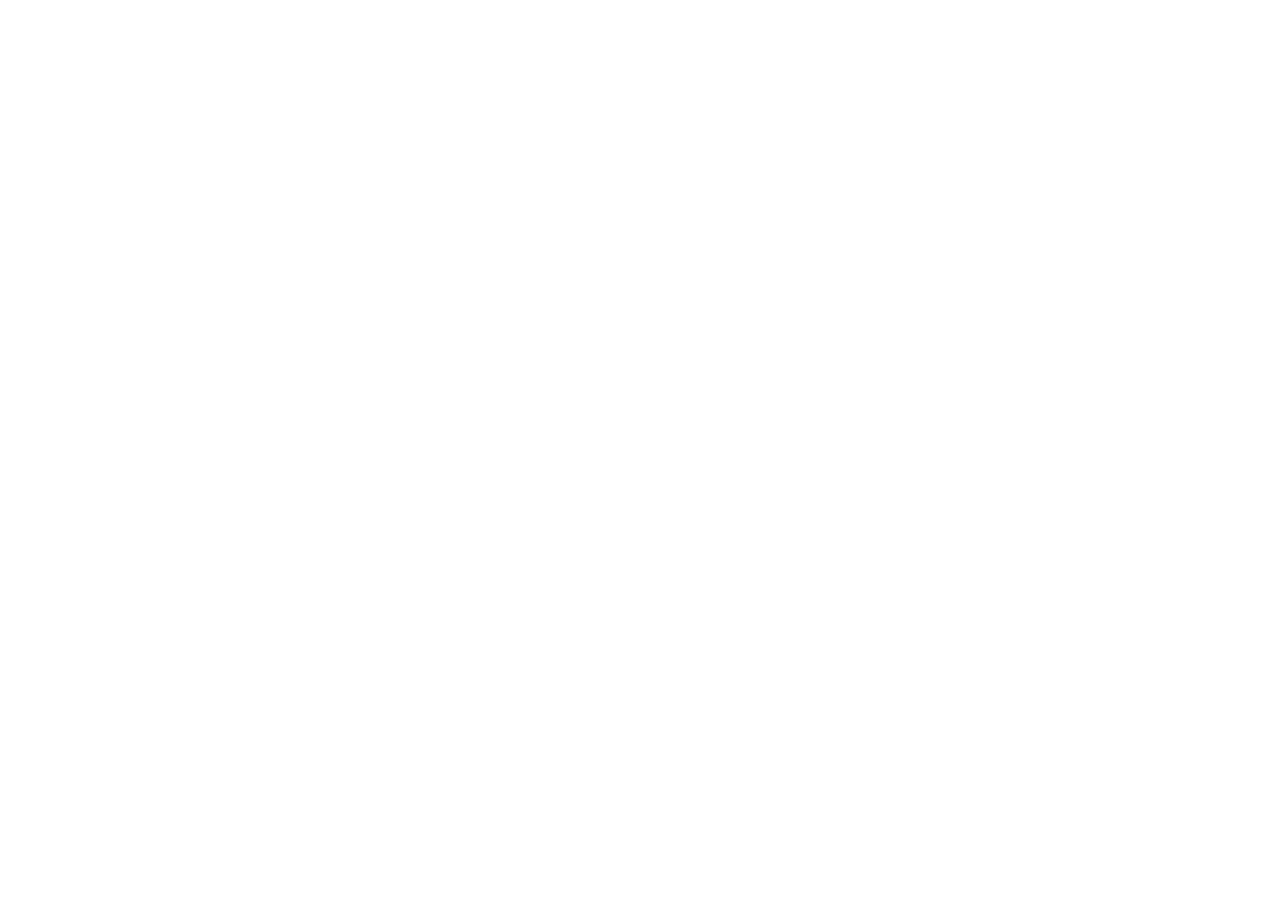
==== index.html @ 45c0881d "초기화" ====
<!DOCTYPE html>
<html lang="ko">
	<head>
		<meta charset="UTF-8" />
		<title></title>
		<link rel="stylesheet" href="./css/reset.css" />
		<link rel="stylesheet" href="./css/style.css" />
	</head>

	<body></body>
</html>
---- css/style.css ----
/*# sourceMappingURL=style.css.map */
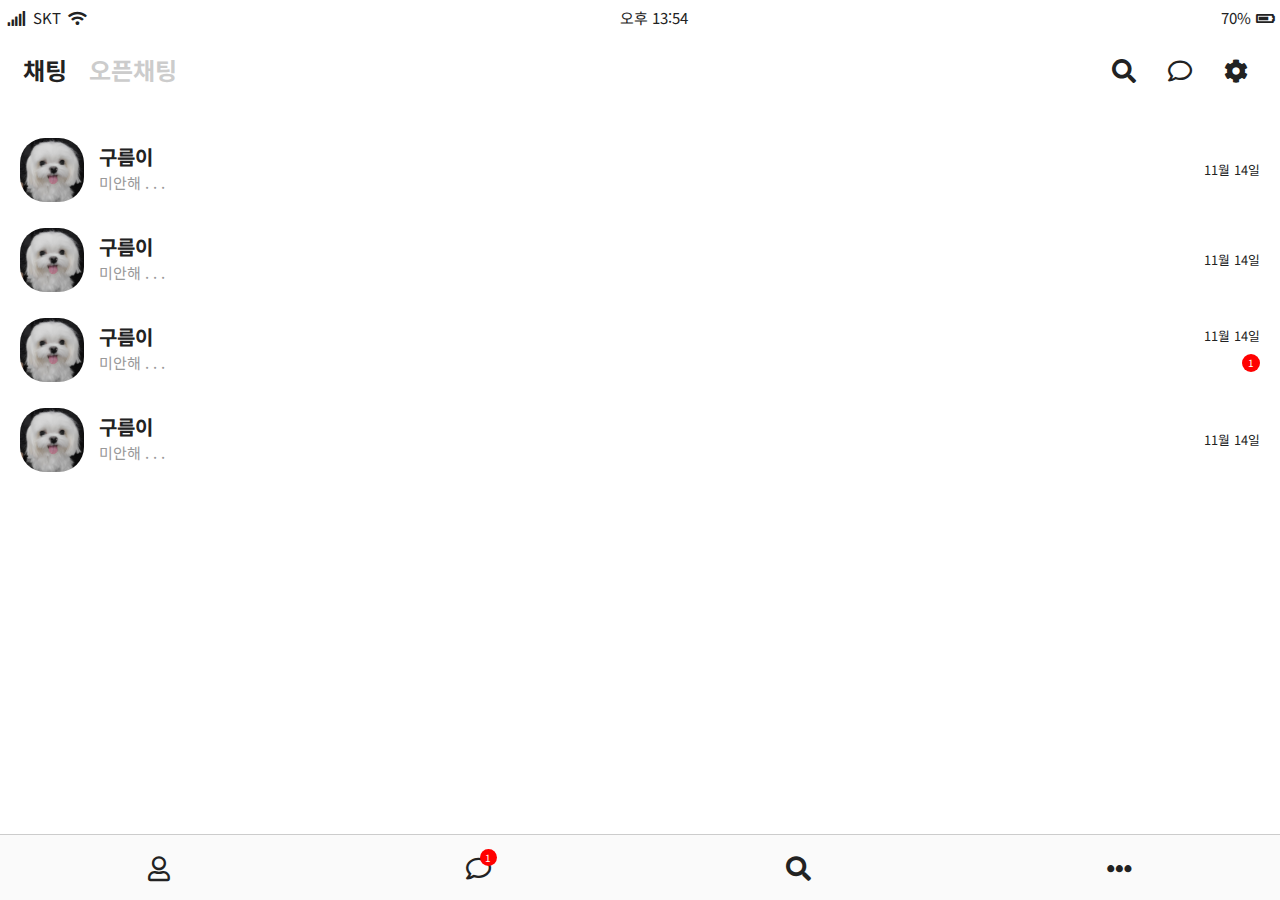
==== commit ee98ea02: "8월28일 업로드" ====
--- a/index.html
+++ b/index.html
@@ -2,10 +2,144 @@
 <html lang="ko">
 	<head>
 		<meta charset="UTF-8" />
-		<title></title>
+		<title>카카오톡</title>
+		<link
+			rel="stylesheet"
+			href="https://cdnjs.cloudflare.com/ajax/libs/font-awesome/5.8.2/css/all.min.css"
+		/>
 		<link rel="stylesheet" href="./css/reset.css" />
 		<link rel="stylesheet" href="./css/style.css" />
 	</head>
 
-	<body></body>
+	<body>
+		<div id="wrap">
+			<header>
+				<h1 class="sr-only">카카오톡 메시지</h1>
+
+				<div class="topbar">
+					<div class="skt">
+						<p><i class="fas fa-signal"></i></p>
+						<p>SKT</p>
+						<p><i class="fas fa-wifi"></i></p>
+					</div>
+
+					<div class="time"><p>오후 13:54</p></div>
+
+					<div class="battery">
+						<p>70%</p>
+						<p><i class="fas fa-battery-three-quarters"></i></p>
+					</div>
+				</div>
+			</header>
+
+			<section>
+				<div class="menu">
+					<div class="menu-chat">
+						<h2><a href="#">채팅</a></h2>
+						<h2 class="openchat"><a href="#">오픈채팅</a></h2>
+					</div>
+					<div class="menu-setting">
+						<ul>
+							<li>
+								<a href="#"><i class="fas fa-search"></i></a>
+							</li>
+							<li>
+								<a href="#"><i class="far fa-comment"></i></a>
+							</li>
+							<li>
+								<a href="./setting.html"><i class="fas fa-cog"></i></a>
+							</li>
+						</ul>
+					</div>
+				</div>
+
+				<div class="chatlist">
+					<a href="#">
+						<div class="chatlist1">
+							<div class="profile">
+								<img src="./images/friend_cloud.jpg" alt="#" />
+
+								<div class="name">
+									<h3>구름이</h3>
+									<p>미안해 . . .</p>
+								</div>
+							</div>
+
+							<div class="date"><p>11월 14일</p></div>
+						</div>
+					</a>
+					<a href="#">
+						<div class="chatlist2">
+							<div class="profile">
+								<img src="./images/friend_cloud.jpg" alt="#" />
+
+								<div class="name">
+									<h3>구름이</h3>
+									<p>미안해 . . .</p>
+								</div>
+							</div>
+
+							<div class="date"><p>11월 14일</p></div>
+						</div>
+					</a>
+					<a href="#">
+						<div class="chatlist3">
+							<div class="profile">
+								<img src="./images/friend_cloud.jpg" alt="#" />
+
+								<div class="name">
+									<h3>구름이</h3>
+									<p>미안해 . . .</p>
+								</div>
+							</div>
+							<div class="date">
+								<p>11월 14일</p>
+
+								<div class="alarm">
+									<p>1</p>
+								</div>
+							</div>
+						</div>
+					</a>
+					<a href="#">
+						<div class="chatlist4">
+							<div class="profile">
+								<img src="./images/friend_cloud.jpg" alt="#" />
+
+								<div class="name">
+									<h3>구름이</h3>
+									<p>미안해 . . .</p>
+								</div>
+							</div>
+
+							<div class="date"><p>11월 14일</p></div>
+						</div>
+					</a>
+				</div>
+			</section>
+
+			<footer>
+				<div class="bottombar">
+					<div class="friends">
+						<a href="./friends.html"><i class="far fa-user"></i></a>
+					</div>
+
+					<div class="talk">
+						<a href="./index.html">
+							<i class="far fa-comment"></i>
+							<div class="alarm"><p>1</p></div>
+						</a>
+					</div>
+
+					<div class="find">
+						<a href="./find.html"><i class="fas fa-search"></i></a>
+					</div>
+
+					<div class="more">
+						<a href="./more.html"><i class="fas fa-ellipsis-h"></i></a>
+					</div>
+				</div>
+			</footer>
+		</div>
+	</body>
 </html>
--- a/css/style.css
+++ b/css/style.css
@@ -1 +1,562 @@
-/*# sourceMappingURL=style.css.map */+@keyframes alertmov {
+  from {
+    bottom: 36px;
+  }
+  to {
+    bottom: 32px;
+  }
+}
+@keyframes bottombarmov {
+  from {
+    bottom: -65px;
+  }
+  to {
+    bottom: 0;
+  }
+}
+#wrap > header > .topbar {
+  display: flex;
+  justify-content: space-between;
+  position: absolute;
+  left: 0;
+  top: 0;
+  width: 100%;
+  height: 35px;
+  line-height: 35px;
+  font-size: 15px;
+}
+#wrap > header > .topbar > .skt {
+  display: flex;
+}
+#wrap > header > .topbar > .skt > p {
+  margin-left: 7px;
+}
+#wrap > header > .topbar > .battery {
+  display: flex;
+}
+#wrap > header > .topbar > .battery > p {
+  margin-right: 5px;
+}
+#wrap > section {
+  position: relative;
+  left: 0;
+  top: 35px;
+}
+#wrap > section .top {
+  display: flex;
+  justify-content: space-between;
+  align-items: center;
+  height: 75px;
+}
+#wrap > section .top > .more > h2 {
+  font-size: 25px;
+  font-weight: 500;
+  margin-left: 20px;
+}
+#wrap > section .top > .setting {
+  display: flex;
+}
+#wrap > section .top > .setting > p {
+  font-size: 25px;
+  margin-right: 20px;
+}
+#wrap > section .top > .setting > p:nth-child(2) > a:hover {
+  color: #f00;
+}
+#wrap > section > .menu {
+  display: flex;
+  justify-content: space-between;
+  height: 70px;
+  line-height: 70px;
+}
+#wrap > section > .menu > .menu-chat {
+  display: flex;
+  justify-content: space-evenly;
+  width: 200px;
+  font-size: 16px;
+}
+#wrap > section > .menu > .menu-chat > h2:nth-child(2) > a {
+  color: #ccc;
+}
+#wrap > section > .menu > .menu-setting {
+  width: 200px;
+}
+#wrap > section > .menu > .menu-setting > ul {
+  display: flex;
+  justify-content: space-evenly;
+  font-size: 24px;
+}
+#wrap > section > .menu > .menu-setting > ul li:nth-child(3) > a:hover {
+  color: #f00;
+}
+#wrap > section > .chatlist {
+  margin-top: 20px;
+}
+#wrap > section > .chatlist > a {
+  display: block;
+}
+#wrap > section > .chatlist > a:hover {
+  background-color: #fefbe3;
+}
+#wrap > section > .chatlist > a > .chatlist1,
+#wrap > section > .chatlist > a .chatlist2,
+#wrap > section > .chatlist > a .chatlist3,
+#wrap > section > .chatlist > a .chatlist4 {
+  display: flex;
+  justify-content: space-between;
+  align-items: center;
+  height: 80px;
+  padding: 5px 0;
+}
+#wrap > section > .chatlist > a > .chatlist1 > .profile,
+#wrap > section > .chatlist > a .chatlist2 > .profile,
+#wrap > section > .chatlist > a .chatlist3 > .profile,
+#wrap > section > .chatlist > a .chatlist4 > .profile {
+  display: flex;
+  align-items: center;
+}
+#wrap > section > .chatlist > a > .chatlist1 > .profile > img,
+#wrap > section > .chatlist > a .chatlist2 > .profile > img,
+#wrap > section > .chatlist > a .chatlist3 > .profile > img,
+#wrap > section > .chatlist > a .chatlist4 > .profile > img {
+  width: 64px;
+  height: 64px;
+  border-radius: 25px;
+  margin-left: 20px;
+}
+#wrap > section > .chatlist > a > .chatlist1 > .profile > .name,
+#wrap > section > .chatlist > a .chatlist2 > .profile > .name,
+#wrap > section > .chatlist > a .chatlist3 > .profile > .name,
+#wrap > section > .chatlist > a .chatlist4 > .profile > .name {
+  margin-left: 15px;
+}
+#wrap > section > .chatlist > a > .chatlist1 > .profile > .name > h3,
+#wrap > section > .chatlist > a .chatlist2 > .profile > .name > h3,
+#wrap > section > .chatlist > a .chatlist3 > .profile > .name > h3,
+#wrap > section > .chatlist > a .chatlist4 > .profile > .name > h3 {
+  font-size: 20px;
+  margin-bottom: 10px;
+}
+#wrap > section > .chatlist > a > .chatlist1 > .profile > .name > p,
+#wrap > section > .chatlist > a .chatlist2 > .profile > .name > p,
+#wrap > section > .chatlist > a .chatlist3 > .profile > .name > p,
+#wrap > section > .chatlist > a .chatlist4 > .profile > .name > p {
+  color: #999999;
+  font-size: 15px;
+}
+#wrap > section > .chatlist > a > .chatlist1 > .date > p,
+#wrap > section > .chatlist > a .chatlist2 > .date > p,
+#wrap > section > .chatlist > a .chatlist3 > .date > p,
+#wrap > section > .chatlist > a .chatlist4 > .date > p {
+  margin-right: 20px;
+}
+#wrap > section > .chatlist > a > .chatlist1 > .date > .alarm,
+#wrap > section > .chatlist > a .chatlist2 > .date > .alarm,
+#wrap > section > .chatlist > a .chatlist3 > .date > .alarm,
+#wrap > section > .chatlist > a .chatlist4 > .date > .alarm {
+  display: flex;
+  justify-content: flex-end;
+  margin: 10px 20px 0 0;
+}
+#wrap > section > .chatlist > a > .chatlist1 > .date > .alarm > p,
+#wrap > section > .chatlist > a .chatlist2 > .date > .alarm > p,
+#wrap > section > .chatlist > a .chatlist3 > .date > .alarm > p,
+#wrap > section > .chatlist > a .chatlist4 > .date > .alarm > p {
+  width: 18px;
+  height: 18px;
+  color: #fff;
+  line-height: 18px;
+  font-size: 10px;
+  text-align: center;
+  background-color: #f00;
+  border-radius: 100%;
+}
+#wrap > section#more > .profile {
+  display: flex;
+  align-items: center;
+  position: relative;
+  top: 35px;
+}
+#wrap > section#more > .profile > img {
+  width: 75px;
+  height: 75px;
+  margin: 20px 20px 0 20px;
+  border-radius: 25px;
+}
+#wrap > section#more > .profile > .name {
+  margin-top: 20px;
+}
+#wrap > section#more > .profile > .name > h3 {
+  font-size: 20px;
+  font-weight: 400;
+}
+#wrap > section#more > .profile > .name > p {
+  margin-top: 5px;
+}
+#wrap > section#more > .add {
+  position: relative;
+  top: 35px;
+  margin-top: 20px;
+}
+#wrap > section#more > .add > ul {
+  display: flex;
+  justify-content: space-around;
+  align-items: center;
+  width: 92%;
+  margin: 0 auto;
+  border-bottom: 1px solid #e6e6e6;
+}
+#wrap > section#more > .add > ul > li {
+  display: flex;
+  align-items: center;
+  justify-content: center;
+  text-align: center;
+  width: 120px;
+  height: 120px;
+}
+#wrap > section#more > .add > ul > li > a > h4 {
+  font-size: 38px;
+}
+#wrap > section#more > .add > ul > li > a > p {
+  padding-top: 10px;
+}
+#wrap > section#more > .service {
+  position: relative;
+  top: 35px;
+  margin-left: 20px;
+}
+#wrap > section#more > .service > h3 {
+  margin: 30px 0 20px 0;
+  font-weight: 400;
+}
+#wrap > section#more > .service > .service-box {
+  margin-left: 30px;
+}
+#wrap > section#more > .service > .service-box ul {
+  display: flex;
+  justify-content: space-around;
+  align-items: center;
+}
+#wrap > section#more > .service > .service-box ul > li {
+  width: 120px;
+  height: 120px;
+}
+#wrap > section#more > .service > .service-box ul > li > a > p {
+  width: 60px;
+  height: 60px;
+  color: #fff;
+  font-size: 38px;
+  line-height: 60px;
+  text-align: center;
+  background-color: #f9de1c;
+  border-radius: 10px;
+}
+#wrap > section#more > .service > .service-box ul > li > a > h4 {
+  margin-top: 20px;
+  font-weight: 400;
+}
+#wrap > section#setting > .setting {
+  display: flex;
+  justify-content: space-between;
+  align-items: center;
+  height: 75px;
+}
+#wrap > section#setting > .setting > .back > a {
+  display: flex;
+  align-items: center;
+}
+#wrap > section#setting > .setting > .back > a:hover {
+  color: #dcc206;
+}
+#wrap > section#setting > .setting > .back > a > p {
+  font-size: 18px;
+  font-weight: 600;
+}
+#wrap > section#setting > .setting > .back > a > p > i {
+  font-size: 23px;
+  transform: rotate(-90deg);
+}
+#wrap > section#setting > .setting > .back > a > p:nth-child(1) {
+  margin: 0 5px 0 20px;
+}
+#wrap > section#setting > .setting > .search > a > p {
+  margin-right: 20px;
+}
+#wrap > section#setting > .setting > .search > a > p > i {
+  font-size: 23px;
+}
+#wrap > section#setting > .setting-list {
+  position: relative;
+  top: 35px;
+}
+#wrap > section#setting > .setting-list > ul {
+  line-height: 3;
+}
+#wrap > section#setting > .setting-list > ul > li {
+  font-size: 16px;
+}
+#wrap > section#setting > .setting-list > ul > li > a {
+  display: flex;
+  align-items: center;
+}
+#wrap > section#setting > .setting-list > ul > li > a:hover {
+  background-color: #fdf4b1;
+}
+#wrap > section#setting > .setting-list > ul > li > a > p {
+  margin-left: 20px;
+  font-size: 25px;
+}
+#wrap > section#setting > .setting-list > ul > li > a > h2 {
+  font-weight: 400;
+  margin-left: 25px;
+}
+#wrap > section#friends > .me {
+  display: flex;
+  align-items: center;
+  position: relative;
+  top: 35px;
+  margin: 0 20px 0;
+  border-bottom: 1px solid #e6e6e6;
+}
+#wrap > section#friends > .me > img {
+  width: 80px;
+  height: 80px;
+  margin: 20px 20px 10px 0;
+  border-radius: 25px;
+}
+#wrap > section#friends > .me > .name {
+  margin-top: 20px;
+}
+#wrap > section#friends > .me > .name > h3 {
+  font-size: 20px;
+  font-weight: 500;
+}
+#wrap > section#friends > .me > .name > p {
+  margin-top: 5px;
+}
+#wrap > section#friends > .birthday,
+#wrap > section#friends .newfriends {
+  position: relative;
+  top: 35px;
+  margin: 0 20px 0;
+  border-bottom: 1px solid #e6e6e6;
+}
+#wrap > section#friends > .birthday > h4,
+#wrap > section#friends .newfriends > h4 {
+  font-weight: 400;
+  margin: 20px 0 10px 0;
+}
+#wrap > section#friends > .birthday > .profile,
+#wrap > section#friends .newfriends > .profile {
+  display: flex;
+  align-items: center;
+}
+#wrap > section#friends > .birthday > .profile > img,
+#wrap > section#friends .newfriends > .profile > img {
+  width: 60px;
+  height: 60px;
+  margin: 0 20px 10px 0;
+  border-radius: 20px;
+}
+#wrap > section#friends > .birthday > .profile > p,
+#wrap > section#friends .newfriends > .profile > p {
+  font-size: 15px;
+  font-weight: 500;
+}
+#wrap > section#friends > .bookmark {
+  position: relative;
+  top: 35px;
+  margin: 0 20px 0;
+}
+#wrap > section#friends > .bookmark > a {
+  display: block;
+}
+#wrap > section#friends > .bookmark > a:hover {
+  background-color: #fefbe3;
+}
+#wrap > section#friends > .bookmark > a > .bookmark1,
+#wrap > section#friends > .bookmark > a .bookmark2,
+#wrap > section#friends > .bookmark > a .bookmark3 {
+  display: flex;
+  justify-content: space-between;
+  align-items: center;
+  height: 80px;
+  padding: 5px 0;
+}
+#wrap > section#friends > .bookmark > a > .bookmark1 > .profile,
+#wrap > section#friends > .bookmark > a .bookmark2 > .profile,
+#wrap > section#friends > .bookmark > a .bookmark3 > .profile {
+  display: flex;
+  align-items: center;
+}
+#wrap > section#friends > .bookmark > a > .bookmark1 > .profile > img,
+#wrap > section#friends > .bookmark > a .bookmark2 > .profile > img,
+#wrap > section#friends > .bookmark > a .bookmark3 > .profile > img {
+  width: 64px;
+  height: 64px;
+  border-radius: 25px;
+}
+#wrap > section#friends > .bookmark > a > .bookmark1 > .profile > .name,
+#wrap > section#friends > .bookmark > a .bookmark2 > .profile > .name,
+#wrap > section#friends > .bookmark > a .bookmark3 > .profile > .name {
+  margin-left: 15px;
+}
+#wrap > section#friends > .bookmark > a > .bookmark1 > .profile > .name > h3,
+#wrap > section#friends > .bookmark > a .bookmark2 > .profile > .name > h3,
+#wrap > section#friends > .bookmark > a .bookmark3 > .profile > .name > h3 {
+  font-size: 20px;
+  margin-bottom: 10px;
+}
+#wrap > section#friends > .bookmark > a > .bookmark1 > .profile > .name > p,
+#wrap > section#friends > .bookmark > a .bookmark2 > .profile > .name > p,
+#wrap > section#friends > .bookmark > a .bookmark3 > .profile > .name > p {
+  color: #999999;
+  font-size: 15px;
+}
+#wrap > section#find > .add {
+  margin: 0 20px;
+  border-bottom: 1px solid #e6e6e6;
+}
+#wrap > section#find > .add > ul {
+  display: flex;
+  justify-content: space-around;
+  align-items: center;
+  text-align: center;
+  margin: 20px 0;
+}
+#wrap > section#find > .add > ul > li > a > h3 {
+  font-size: 38px;
+  font-weight: 400;
+}
+#wrap > section#find > .add > ul > li > a > p {
+  font-size: 12px;
+}
+#wrap > section#find > .suggest > h3 {
+  font-weight: 400;
+  line-height: 100px;
+  margin-left: 20px;
+}
+#wrap > section#find > .suggest > .suggest-list > ul > li {
+  line-height: 100px;
+}
+#wrap > section#find > .suggest > .suggest-list > ul > li:hover {
+  background-color: #fdf4b1;
+}
+#wrap > section#find > .suggest > .suggest-list > ul > li > a {
+  display: flex;
+  justify-content: space-between;
+  align-items: center;
+}
+#wrap > section#find > .suggest > .suggest-list > ul > li > a > .profile {
+  margin-left: 20px;
+  display: flex;
+  align-items: center;
+}
+#wrap > section#find > .suggest > .suggest-list > ul > li > a > .profile > p {
+  width: 40px;
+  height: 40px;
+  text-align: center;
+  line-height: 45px;
+  font-size: 35px;
+  color: #000;
+  border: 3px solid #000;
+  border-radius: 100%;
+  overflow: hidden;
+}
+#wrap > section#find > .suggest > .suggest-list > ul > li > a > .profile > h4 {
+  margin-left: 20px;
+  font-size: 18px;
+  font-weight: 500;
+}
+#wrap > section#find > .suggest > .suggest-list > ul > li > a > .add {
+  margin-right: 20px;
+}
+#wrap > section#find > .suggest > .suggest-list > ul > li > a > .add > i {
+  font-size: 20px;
+}
+#wrap > footer > .bottombar {
+  display: flex;
+  justify-content: space-around;
+  position: fixed;
+  left: 0;
+  bottom: 0;
+  width: 100%;
+  height: 65px;
+  line-height: 65px;
+  font-size: 25px;
+  background-color: #fafafa;
+  border-top: 1px solid #ccc;
+  animation: bottombarmov 0.8s ease-out forwards 0.5s;
+}
+#wrap > footer > .bottombar > .friends > a:hover {
+  color: #ff6666;
+}
+#wrap > footer > .bottombar > .talk {
+  position: relative;
+}
+#wrap > footer > .bottombar > .talk > a:hover {
+  color: #ff6666;
+}
+#wrap > footer > .bottombar > .talk > a:hover > .alarm {
+  animation-play-state: paused;
+}
+#wrap > footer > .bottombar > .talk > a > .alarm {
+  position: absolute;
+  left: 14px;
+  bottom: 34px;
+  animation: alertmov 0.5s ease-in-out 0s infinite alternate;
+}
+#wrap > footer > .bottombar > .talk > a > .alarm > p {
+  width: 17px;
+  height: 17px;
+  color: #fff;
+  line-height: 17px;
+  font-size: 10px;
+  text-align: center;
+  background-color: #f00;
+  border-radius: 100%;
+}
+#wrap > footer > .bottombar > .find > a:hover {
+  color: #ff6666;
+}
+#wrap > footer > .bottombar > .more > a:hover {
+  color: #ff6666;
+}
+#wrap > footer#talk-footer {
+  width: 100%;
+  position: fixed;
+  right: 0;
+  bottom: 0;
+}
+#wrap > footer#talk-footer > .sendmessage {
+  display: flex;
+  justify-content: space-between;
+  align-items: center;
+  height: 50px;
+  border: 1px solid #ccc;
+}
+#wrap > footer#talk-footer > .sendmessage > .plus {
+  display: flex;
+  width: 50px;
+  margin-left: 5px;
+}
+#wrap > footer#talk-footer > .sendmessage > .plus > p {
+  margin-left: 10px;
+  font-size: 20px;
+}
+#wrap > footer#talk-footer > .sendmessage > input {
+  border-width: 0;
+  width: 100%;
+  height: 50%;
+}
+#wrap > footer#talk-footer > .sendmessage > .emoticon {
+  display: flex;
+  width: 60px;
+}
+#wrap > footer#talk-footer > .sendmessage > .emoticon > p {
+  margin-right: 10px;
+  font-size: 18px;
+}
+#wrap > footer#talk-footer > .keyboard > img {
+  width: 100%;
+}/*# sourceMappingURL=style.css.map */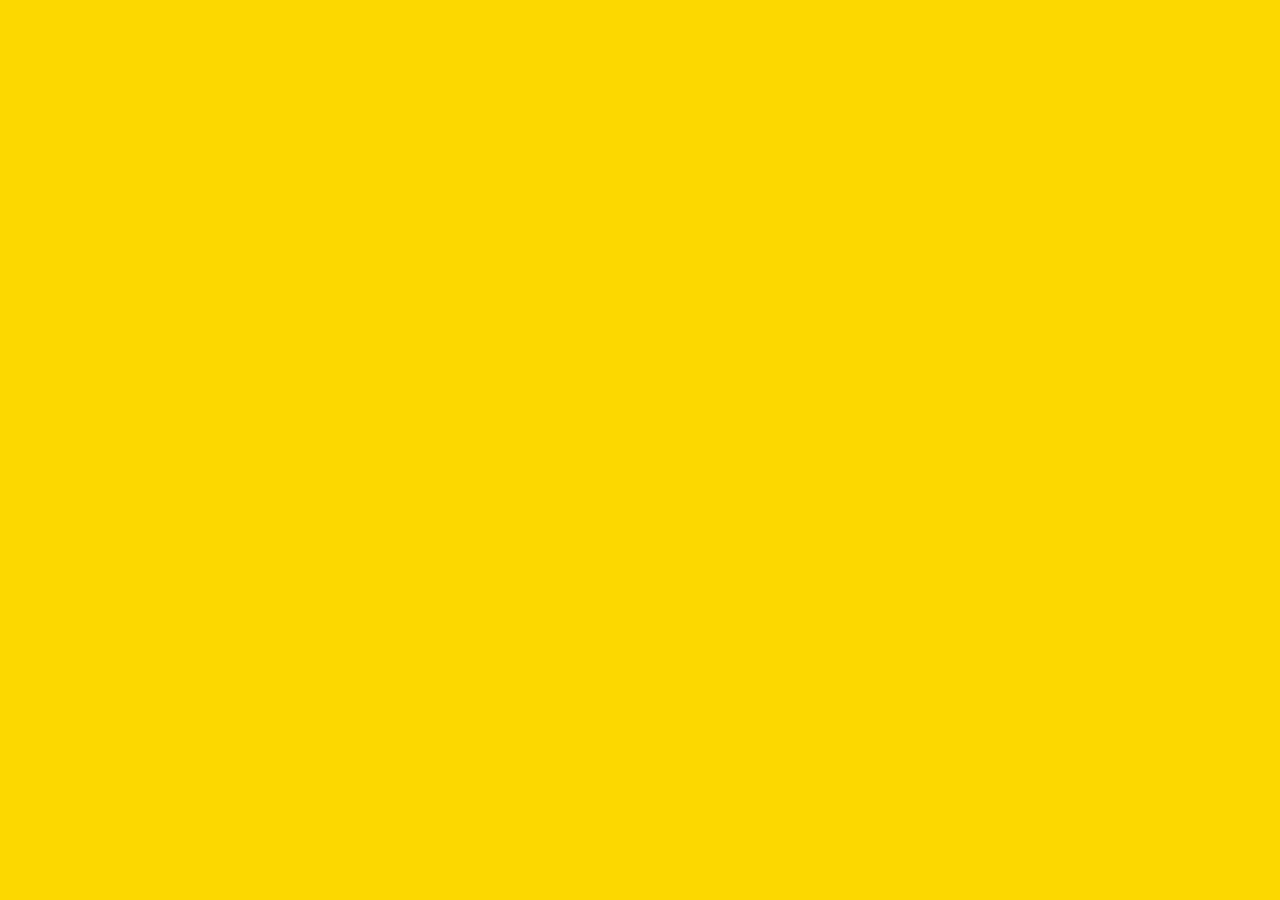
==== commit c67f7960: "8월 29일 업로드" ====
--- a/index.html
+++ b/index.html
@@ -54,7 +54,7 @@
 				</div>
 
 				<div class="chatlist">
-					<a href="#">
+					<a href="./talk1.html">
 						<div class="chatlist1">
 							<div class="profile">
 								<img src="./images/friend_cloud.jpg" alt="#" />
@@ -68,7 +68,7 @@
 							<div class="date"><p>11월 14일</p></div>
 						</div>
 					</a>
-					<a href="#">
+					<a href="./talk2.html">
 						<div class="chatlist2">
 							<div class="profile">
 								<img src="./images/friend_cloud.jpg" alt="#" />
@@ -82,7 +82,7 @@
 							<div class="date"><p>11월 14일</p></div>
 						</div>
 					</a>
-					<a href="#">
+					<a href="./talk3.html">
 						<div class="chatlist3">
 							<div class="profile">
 								<img src="./images/friend_cloud.jpg" alt="#" />
@@ -101,7 +101,7 @@
 							</div>
 						</div>
 					</a>
-					<a href="#">
+					<a href="./talk4.html">
 						<div class="chatlist4">
 							<div class="profile">
 								<img src="./images/friend_cloud.jpg" alt="#" />
--- a/css/style.css
+++ b/css/style.css
@@ -12,12 +12,29 @@
   }
   to {
     bottom: 0;
+    visibility: inherit;
   }
 }
+@media screen and (min-width:550px) {
+  #wrap {
+    position: fixed;
+    left: 0;
+    top: 0;
+    right: 0;
+    bottom: 0;
+    z-index: 1000;
+    background-color: #ffd700;
+  }
+  #wrap > header,
+  #wrap section,
+  #wrap footer {
+    display: none;
+  }
+}
 #wrap > header > .topbar {
   display: flex;
   justify-content: space-between;
-  position: absolute;
+  position: fixed;
   left: 0;
   top: 0;
   width: 100%;
@@ -41,6 +58,8 @@
   position: relative;
   left: 0;
   top: 35px;
+  width: 100%;
+  height: 800px;
 }
 #wrap > section .top {
   display: flex;
@@ -171,6 +190,9 @@
   background-color: #f00;
   border-radius: 100%;
 }
+#wrap > section#more {
+  height: 100%;
+}
 #wrap > section#more > .profile {
   display: flex;
   align-items: center;
@@ -413,6 +435,25 @@
   color: #999999;
   font-size: 15px;
 }
+#wrap > section#friends > .bookmark > a > .bookmark1 > .date > .alarm,
+#wrap > section#friends > .bookmark > a .bookmark2 > .date > .alarm,
+#wrap > section#friends > .bookmark > a .bookmark3 > .date > .alarm {
+  position: absolute;
+  right: 0;
+  top: 150px;
+}
+#wrap > section#friends > .bookmark > a > .bookmark1 > .date > .alarm > p,
+#wrap > section#friends > .bookmark > a .bookmark2 > .date > .alarm > p,
+#wrap > section#friends > .bookmark > a .bookmark3 > .date > .alarm > p {
+  width: 18px;
+  height: 18px;
+  text-align: center;
+  line-height: 18px;
+  color: #fff;
+  font-size: 11px;
+  background-color: #f00;
+  border-radius: 100%;
+}
 #wrap > section#find > .add {
   margin: 0 20px;
   border-bottom: 1px solid #e6e6e6;
@@ -473,6 +514,88 @@
 }
 #wrap > section#find > .suggest > .suggest-list > ul > li > a > .add > i {
   font-size: 20px;
+}
+#wrap > section#talk {
+  height: 800px;
+  background-image: url(./../images/chatBg.png);
+  overflow-x: hidden;
+}
+#wrap > section#talk > .setting {
+  display: flex;
+  justify-content: space-between;
+  align-items: center;
+  height: 75px;
+}
+#wrap > section#talk > .setting > .back > a {
+  display: flex;
+  align-items: center;
+}
+#wrap > section#talk > .setting > .back > a:hover {
+  color: #dcc206;
+}
+#wrap > section#talk > .setting > .back > a > p {
+  font-size: 18px;
+  font-weight: 600;
+}
+#wrap > section#talk > .setting > .back > a > p > i {
+  font-size: 23px;
+  transform: rotate(-90deg);
+}
+#wrap > section#talk > .setting > .back > a > p:nth-child(1) {
+  margin: 0 5px 0 20px;
+}
+#wrap > section#talk > .setting > .search {
+  display: flex;
+}
+#wrap > section#talk > .setting > .search > a > p {
+  margin-right: 20px;
+}
+#wrap > section#talk > .setting > .search > a > p > i {
+  font-size: 23px;
+}
+#wrap > section#talk > .date {
+  text-align: center;
+}
+#wrap > section#talk > .chat {
+  display: flex;
+}
+#wrap > section#talk > .chat > img {
+  width: 40px;
+  height: 40px;
+  margin-left: 20px;
+  border-radius: 100%;
+}
+#wrap > section#talk > .chat > .chat-cont > .you {
+  width: 100vw;
+  text-align: left;
+}
+#wrap > section#talk > .chat > .chat-cont > .you > h2 {
+  margin-left: 20px;
+  font-size: 15px;
+  font-weight: 400;
+}
+#wrap > section#talk > .chat > .chat-cont > .you > p {
+  width: 150px;
+  height: 40px;
+  margin: 5px 0 0 20px;
+  line-height: 40px;
+  text-align: center;
+  background-color: #fff;
+  border-radius: 15px;
+}
+#wrap > section#talk > .chat > .chat-cont > .me {
+  display: flex;
+  justify-content: flex-end;
+  width: 100vw;
+}
+#wrap > section#talk > .chat > .chat-cont > .me > p {
+  width: 150px;
+  height: 40px;
+  line-height: 40px;
+  text-align: center;
+  background-color: #fae54e;
+  border-radius: 15px;
+  margin-right: 90px;
 }
 #wrap > footer > .bottombar {
   display: flex;
@@ -486,7 +609,8 @@
   font-size: 25px;
   background-color: #fafafa;
   border-top: 1px solid #ccc;
-  animation: bottombarmov 0.8s ease-out forwards 0.5s;
+  visibility: hidden;
+  animation: bottombarmov 0.6s ease-out forwards 0.5s;
 }
 #wrap > footer > .bottombar > .friends > a:hover {
   color: #ff6666;
@@ -526,6 +650,11 @@
   width: 100%;
   position: fixed;
   right: 0;
+  bottom: -330px;
+  transition: all 0.4s;
+  background-color: #fff;
+}
+#wrap > footer#talk-footer:hover {
   bottom: 0;
 }
 #wrap > footer#talk-footer > .sendmessage {
@@ -545,9 +674,10 @@
   font-size: 20px;
 }
 #wrap > footer#talk-footer > .sendmessage > input {
-  border-width: 0;
   width: 100%;
   height: 50%;
+  margin-right: 20px;
+  border-width: 0;
 }
 #wrap > footer#talk-footer > .sendmessage > .emoticon {
   display: flex;
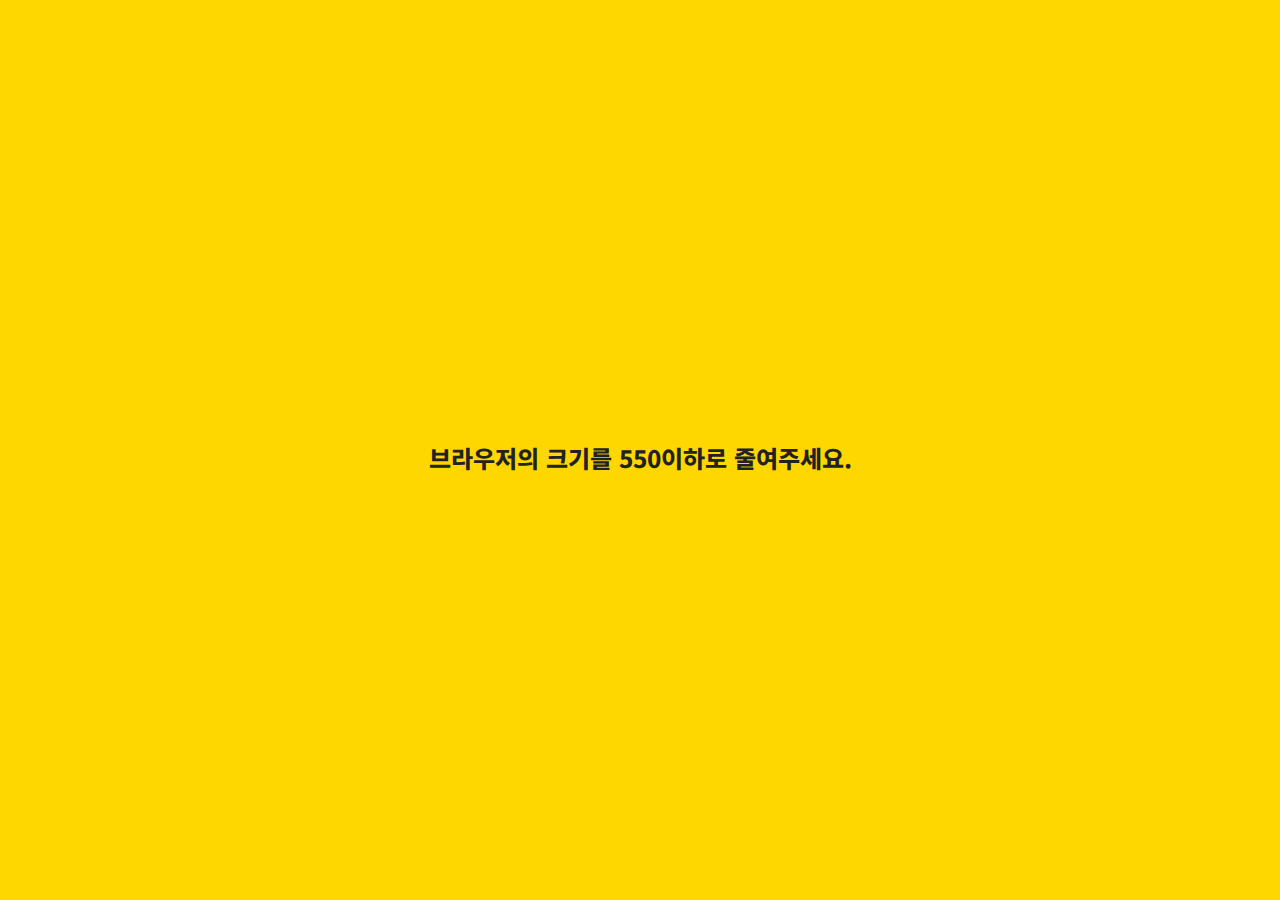
==== commit 7ec8cfc7: "8월 31일 업로드" ====
--- a/index.html
+++ b/index.html
@@ -2,6 +2,7 @@
 <html lang="ko">
 	<head>
 		<meta charset="UTF-8" />
+		<meta name="viewport" content="width=device-width, initial-scale=1.0" />
 		<title>카카오톡</title>
 		<link
 			rel="stylesheet"
@@ -13,6 +14,10 @@
 
 	<body>
 		<div id="wrap">
+			<div class="notmobile">
+				<p>브라우저의 크기를 550이하로 줄여주세요.</p>
+			</div>
+
 			<header>
 				<h1 class="sr-only">카카오톡 메시지</h1>
 
@@ -57,62 +62,82 @@
 					<a href="./talk1.html">
 						<div class="chatlist1">
 							<div class="profile">
-								<img src="./images/friend_cloud.jpg" alt="#" />
+								<img src="./images/friend-1.jpg" alt="#" />
 
 								<div class="name">
-									<h3>구름이</h3>
-									<p>미안해 . . .</p>
+									<h3>형님 <i class="fas fa-thumbtack"></i></h3>
+
+									<p>귀찮아</p>
 								</div>
 							</div>
 
-							<div class="date"><p>11월 14일</p></div>
+							<div class="date">
+								<p>8월 31일</p>
+
+								<div class="alarm">
+									<p>2</p>
+								</div>
+							</div>
 						</div>
 					</a>
 					<a href="./talk2.html">
 						<div class="chatlist2">
 							<div class="profile">
-								<img src="./images/friend_cloud.jpg" alt="#" />
+								<img src="./images/friend-3.jpg" alt="#" />
 
 								<div class="name">
-									<h3>구름이</h3>
-									<p>미안해 . . .</p>
+									<h3>어머니</h3>
+									<p>네</p>
 								</div>
 							</div>
 
-							<div class="date"><p>11월 14일</p></div>
+							<div class="date"><p>8월 29일</p></div>
 						</div>
 					</a>
 					<a href="./talk3.html">
 						<div class="chatlist3">
 							<div class="profile">
-								<img src="./images/friend_cloud.jpg" alt="#" />
+								<img src="./images/friend-2.png" alt="#" />
 
 								<div class="name">
-									<h3>구름이</h3>
-									<p>미안해 . . .</p>
+									<h3>춘식이</h3>
+									<p>그렇구나!</p>
 								</div>
 							</div>
 							<div class="date">
-								<p>11월 14일</p>
-
-								<div class="alarm">
-									<p>1</p>
-								</div>
+								<p>8월 20일</p>
 							</div>
 						</div>
 					</a>
 					<a href="./talk4.html">
 						<div class="chatlist4">
 							<div class="profile">
-								<img src="./images/friend_cloud.jpg" alt="#" />
+								<img src="./images/friend_pizza.png" alt="#" />
 
 								<div class="name">
-									<h3>구름이</h3>
-									<p>미안해 . . .</p>
+									<h3>도미노피자</h3>
+									<p>(광고)결국 도미노인 이유</p>
 								</div>
 							</div>
 
-							<div class="date"><p>11월 14일</p></div>
+							<div class="date"><p>8월 3일</p></div>
+						</div>
+					</a>
+					<a href="./talk5.html">
+						<div class="chatlist5">
+							<div class="profile">
+								<img src="./images/friend-4.png" alt="#" />
+
+								<div class="name">
+									<h3>카카오페이</h3>
+									<p>
+										결제가 완료되었어요 <br />
+										...
+									</p>
+								</div>
+							</div>
+
+							<div class="date"><p>8월 1일</p></div>
 						</div>
 					</a>
 				</div>
@@ -127,7 +152,7 @@
 					<div class="talk">
 						<a href="./index.html">
 							<i class="far fa-comment"></i>
-							<div class="alarm"><p>1</p></div>
+							<div class="alarm"><p>2</p></div>
 						</a>
 					</div>
 
--- a/css/style.css
+++ b/css/style.css
@@ -1,3 +1,4 @@
+@import url(./reset.css);
 @keyframes alertmov {
   from {
     bottom: 36px;
@@ -25,10 +26,24 @@
     z-index: 1000;
     background-color: #ffd700;
   }
+  #wrap > .notmobile {
+    display: block;
+    width: 100%;
+    position: absolute;
+    top: 50%;
+    font-size: 24px;
+    font-weight: 800;
+    text-align: center;
+  }
   #wrap > header,
   #wrap section,
   #wrap footer {
     display: none;
+  }
+}
+@media screen and (max-width: 550px) {
+  #wrap > .notmobile {
+    font-size: 0;
   }
 }
 #wrap > header > .topbar {
@@ -41,15 +56,23 @@
   height: 35px;
   line-height: 35px;
   font-size: 15px;
+  background-color: #fff;
+  z-index: 10000;
 }
 #wrap > header > .topbar > .skt {
   display: flex;
+  width: 17%;
 }
 #wrap > header > .topbar > .skt > p {
   margin-left: 7px;
 }
+#wrap > header > .topbar > .time {
+  width: 70%;
+  text-align: center;
+}
 #wrap > header > .topbar > .battery {
   display: flex;
+  width: 13%;
 }
 #wrap > header > .topbar > .battery > p {
   margin-right: 5px;
@@ -120,7 +143,8 @@
 #wrap > section > .chatlist > a > .chatlist1,
 #wrap > section > .chatlist > a .chatlist2,
 #wrap > section > .chatlist > a .chatlist3,
-#wrap > section > .chatlist > a .chatlist4 {
+#wrap > section > .chatlist > a .chatlist4,
+#wrap > section > .chatlist > a .chatlist5 {
   display: flex;
   justify-content: space-between;
   align-items: center;
@@ -130,49 +154,66 @@
 #wrap > section > .chatlist > a > .chatlist1 > .profile,
 #wrap > section > .chatlist > a .chatlist2 > .profile,
 #wrap > section > .chatlist > a .chatlist3 > .profile,
-#wrap > section > .chatlist > a .chatlist4 > .profile {
+#wrap > section > .chatlist > a .chatlist4 > .profile,
+#wrap > section > .chatlist > a .chatlist5 > .profile {
   display: flex;
   align-items: center;
 }
 #wrap > section > .chatlist > a > .chatlist1 > .profile > img,
 #wrap > section > .chatlist > a .chatlist2 > .profile > img,
 #wrap > section > .chatlist > a .chatlist3 > .profile > img,
-#wrap > section > .chatlist > a .chatlist4 > .profile > img {
+#wrap > section > .chatlist > a .chatlist4 > .profile > img,
+#wrap > section > .chatlist > a .chatlist5 > .profile > img {
   width: 64px;
   height: 64px;
+  margin-left: 20px;
+  border: 1px solid #ccc;
   border-radius: 25px;
-  margin-left: 20px;
 }
 #wrap > section > .chatlist > a > .chatlist1 > .profile > .name,
 #wrap > section > .chatlist > a .chatlist2 > .profile > .name,
 #wrap > section > .chatlist > a .chatlist3 > .profile > .name,
-#wrap > section > .chatlist > a .chatlist4 > .profile > .name {
+#wrap > section > .chatlist > a .chatlist4 > .profile > .name,
+#wrap > section > .chatlist > a .chatlist5 > .profile > .name {
   margin-left: 15px;
 }
 #wrap > section > .chatlist > a > .chatlist1 > .profile > .name > h3,
 #wrap > section > .chatlist > a .chatlist2 > .profile > .name > h3,
 #wrap > section > .chatlist > a .chatlist3 > .profile > .name > h3,
-#wrap > section > .chatlist > a .chatlist4 > .profile > .name > h3 {
+#wrap > section > .chatlist > a .chatlist4 > .profile > .name > h3,
+#wrap > section > .chatlist > a .chatlist5 > .profile > .name > h3 {
   font-size: 20px;
   margin-bottom: 10px;
+}
+#wrap > section > .chatlist > a > .chatlist1 > .profile > .name > h3 > i,
+#wrap > section > .chatlist > a .chatlist2 > .profile > .name > h3 > i,
+#wrap > section > .chatlist > a .chatlist3 > .profile > .name > h3 > i,
+#wrap > section > .chatlist > a .chatlist4 > .profile > .name > h3 > i,
+#wrap > section > .chatlist > a .chatlist5 > .profile > .name > h3 > i {
+  margin-left: 20px;
+  color: #cccccc;
+  font-size: 16px;
 }
 #wrap > section > .chatlist > a > .chatlist1 > .profile > .name > p,
 #wrap > section > .chatlist > a .chatlist2 > .profile > .name > p,
 #wrap > section > .chatlist > a .chatlist3 > .profile > .name > p,
-#wrap > section > .chatlist > a .chatlist4 > .profile > .name > p {
+#wrap > section > .chatlist > a .chatlist4 > .profile > .name > p,
+#wrap > section > .chatlist > a .chatlist5 > .profile > .name > p {
   color: #999999;
   font-size: 15px;
 }
 #wrap > section > .chatlist > a > .chatlist1 > .date > p,
 #wrap > section > .chatlist > a .chatlist2 > .date > p,
 #wrap > section > .chatlist > a .chatlist3 > .date > p,
-#wrap > section > .chatlist > a .chatlist4 > .date > p {
+#wrap > section > .chatlist > a .chatlist4 > .date > p,
+#wrap > section > .chatlist > a .chatlist5 > .date > p {
   margin-right: 20px;
 }
 #wrap > section > .chatlist > a > .chatlist1 > .date > .alarm,
 #wrap > section > .chatlist > a .chatlist2 > .date > .alarm,
 #wrap > section > .chatlist > a .chatlist3 > .date > .alarm,
-#wrap > section > .chatlist > a .chatlist4 > .date > .alarm {
+#wrap > section > .chatlist > a .chatlist4 > .date > .alarm,
+#wrap > section > .chatlist > a .chatlist5 > .date > .alarm {
   display: flex;
   justify-content: flex-end;
   margin: 10px 20px 0 0;
@@ -180,7 +221,8 @@
 #wrap > section > .chatlist > a > .chatlist1 > .date > .alarm > p,
 #wrap > section > .chatlist > a .chatlist2 > .date > .alarm > p,
 #wrap > section > .chatlist > a .chatlist3 > .date > .alarm > p,
-#wrap > section > .chatlist > a .chatlist4 > .date > .alarm > p {
+#wrap > section > .chatlist > a .chatlist4 > .date > .alarm > p,
+#wrap > section > .chatlist > a .chatlist5 > .date > .alarm > p {
   width: 18px;
   height: 18px;
   color: #fff;
@@ -188,16 +230,15 @@
   font-size: 10px;
   text-align: center;
   background-color: #f00;
-  border-radius: 100%;
+  border-radius: 50%;
 }
 #wrap > section#more {
-  height: 100%;
+  height: 800px;
 }
 #wrap > section#more > .profile {
   display: flex;
   align-items: center;
   position: relative;
-  top: 35px;
 }
 #wrap > section#more > .profile > img {
   width: 75px;
@@ -309,7 +350,6 @@
 }
 #wrap > section#setting > .setting-list {
   position: relative;
-  top: 35px;
 }
 #wrap > section#setting > .setting-list > ul {
   line-height: 3;
@@ -332,22 +372,21 @@
   font-weight: 400;
   margin-left: 25px;
 }
+#wrap > section#friends {
+  height: 865px;
+}
 #wrap > section#friends > .me {
   display: flex;
   align-items: center;
   position: relative;
-  top: 35px;
   margin: 0 20px 0;
   border-bottom: 1px solid #e6e6e6;
 }
 #wrap > section#friends > .me > img {
   width: 80px;
   height: 80px;
-  margin: 20px 20px 10px 0;
+  margin: 10px 20px 10px 0;
   border-radius: 25px;
-}
-#wrap > section#friends > .me > .name {
-  margin-top: 20px;
 }
 #wrap > section#friends > .me > .name > h3 {
   font-size: 20px;
@@ -359,14 +398,13 @@
 #wrap > section#friends > .birthday,
 #wrap > section#friends .newfriends {
   position: relative;
-  top: 35px;
   margin: 0 20px 0;
   border-bottom: 1px solid #e6e6e6;
 }
 #wrap > section#friends > .birthday > h4,
 #wrap > section#friends .newfriends > h4 {
   font-weight: 400;
-  margin: 20px 0 10px 0;
+  margin: 10px 0 10px 0;
 }
 #wrap > section#friends > .birthday > .profile,
 #wrap > section#friends .newfriends > .profile {
@@ -398,7 +436,8 @@
 }
 #wrap > section#friends > .bookmark > a > .bookmark1,
 #wrap > section#friends > .bookmark > a .bookmark2,
-#wrap > section#friends > .bookmark > a .bookmark3 {
+#wrap > section#friends > .bookmark > a .bookmark3,
+#wrap > section#friends > .bookmark > a .bookmark4 {
   display: flex;
   justify-content: space-between;
   align-items: center;
@@ -407,44 +446,52 @@
 }
 #wrap > section#friends > .bookmark > a > .bookmark1 > .profile,
 #wrap > section#friends > .bookmark > a .bookmark2 > .profile,
-#wrap > section#friends > .bookmark > a .bookmark3 > .profile {
+#wrap > section#friends > .bookmark > a .bookmark3 > .profile,
+#wrap > section#friends > .bookmark > a .bookmark4 > .profile {
   display: flex;
   align-items: center;
 }
 #wrap > section#friends > .bookmark > a > .bookmark1 > .profile > img,
 #wrap > section#friends > .bookmark > a .bookmark2 > .profile > img,
-#wrap > section#friends > .bookmark > a .bookmark3 > .profile > img {
+#wrap > section#friends > .bookmark > a .bookmark3 > .profile > img,
+#wrap > section#friends > .bookmark > a .bookmark4 > .profile > img {
   width: 64px;
   height: 64px;
+  border: 1px solid #ccc;
   border-radius: 25px;
 }
 #wrap > section#friends > .bookmark > a > .bookmark1 > .profile > .name,
 #wrap > section#friends > .bookmark > a .bookmark2 > .profile > .name,
-#wrap > section#friends > .bookmark > a .bookmark3 > .profile > .name {
+#wrap > section#friends > .bookmark > a .bookmark3 > .profile > .name,
+#wrap > section#friends > .bookmark > a .bookmark4 > .profile > .name {
   margin-left: 15px;
 }
 #wrap > section#friends > .bookmark > a > .bookmark1 > .profile > .name > h3,
 #wrap > section#friends > .bookmark > a .bookmark2 > .profile > .name > h3,
-#wrap > section#friends > .bookmark > a .bookmark3 > .profile > .name > h3 {
+#wrap > section#friends > .bookmark > a .bookmark3 > .profile > .name > h3,
+#wrap > section#friends > .bookmark > a .bookmark4 > .profile > .name > h3 {
   font-size: 20px;
   margin-bottom: 10px;
 }
 #wrap > section#friends > .bookmark > a > .bookmark1 > .profile > .name > p,
 #wrap > section#friends > .bookmark > a .bookmark2 > .profile > .name > p,
-#wrap > section#friends > .bookmark > a .bookmark3 > .profile > .name > p {
+#wrap > section#friends > .bookmark > a .bookmark3 > .profile > .name > p,
+#wrap > section#friends > .bookmark > a .bookmark4 > .profile > .name > p {
   color: #999999;
   font-size: 15px;
 }
 #wrap > section#friends > .bookmark > a > .bookmark1 > .date > .alarm,
 #wrap > section#friends > .bookmark > a .bookmark2 > .date > .alarm,
-#wrap > section#friends > .bookmark > a .bookmark3 > .date > .alarm {
+#wrap > section#friends > .bookmark > a .bookmark3 > .date > .alarm,
+#wrap > section#friends > .bookmark > a .bookmark4 > .date > .alarm {
   position: absolute;
   right: 0;
   top: 150px;
 }
 #wrap > section#friends > .bookmark > a > .bookmark1 > .date > .alarm > p,
 #wrap > section#friends > .bookmark > a .bookmark2 > .date > .alarm > p,
-#wrap > section#friends > .bookmark > a .bookmark3 > .date > .alarm > p {
+#wrap > section#friends > .bookmark > a .bookmark3 > .date > .alarm > p,
+#wrap > section#friends > .bookmark > a .bookmark4 > .date > .alarm > p {
   width: 18px;
   height: 18px;
   text-align: center;
@@ -452,7 +499,7 @@
   color: #fff;
   font-size: 11px;
   background-color: #f00;
-  border-radius: 100%;
+  border-radius: 50%;
 }
 #wrap > section#find > .add {
   margin: 0 20px;
@@ -501,7 +548,7 @@
   font-size: 35px;
   color: #000;
   border: 3px solid #000;
-  border-radius: 100%;
+  border-radius: 50%;
   overflow: hidden;
 }
 #wrap > section#find > .suggest > .suggest-list > ul > li > a > .profile > h4 {
@@ -516,7 +563,7 @@
   font-size: 20px;
 }
 #wrap > section#talk {
-  height: 800px;
+  height: calc(100vh + 65px);
   background-image: url(./../images/chatBg.png);
   overflow-x: hidden;
 }
@@ -554,7 +601,14 @@
   font-size: 23px;
 }
 #wrap > section#talk > .date {
-  text-align: center;
+  margin: 0 auto;
+  text-align: center;
+  background-color: #fff;
+  width: 160px;
+  height: 20px;
+  line-height: 20px;
+  border-radius: 20px;
+  box-shadow: 1px 1px 10px #aaa;
 }
 #wrap > section#talk > .chat {
   display: flex;
@@ -563,7 +617,9 @@
   width: 40px;
   height: 40px;
   margin-left: 20px;
-  border-radius: 100%;
+  border-radius: 40%;
+  background-color: #fff;
+  box-shadow: 1px 1px 10px #626262;
 }
 #wrap > section#talk > .chat > .chat-cont > .you {
   width: 100vw;
@@ -582,6 +638,128 @@
   text-align: center;
   background-color: #fff;
   border-radius: 15px;
+  box-shadow: 2px 2px 10px #aaa;
+}
+#wrap > section#talk > .chat > .chat-cont > .you > .domino {
+  width: 340px;
+  margin: 5px 0 0 20px;
+  line-height: 40px;
+  text-align: center;
+  background-color: #fff;
+  border-radius: 5px;
+  box-shadow: 2px 2px 10px #aaa;
+  text-align: left;
+  margin: 10px 0 0 20px;
+  padding-bottom: 5px;
+}
+#wrap > section#talk > .chat > .chat-cont > .you > .domino > h3 {
+  margin-left: 20px;
+}
+#wrap > section#talk > .chat > .chat-cont > .you > .domino > a {
+  display: block;
+  text-align: center;
+}
+#wrap > section#talk > .chat > .chat-cont > .you > .domino > p {
+  display: flex;
+  align-items: center;
+  line-height: 1;
+  margin-bottom: 10px;
+  font-size: 14px;
+}
+#wrap > section#talk > .chat > .chat-cont > .you > .domino > p > img {
+  width: 52px;
+  height: 52px;
+  margin: 0 20px 0 10px;
+}
+#wrap > section#talk > .chat > .chat-cont > .you > .domino > button {
+  display: block;
+  height: 40px;
+  margin: 0 auto;
+  text-align: center;
+  width: 330px;
+  background-color: #f6f7f8;
+  border: 1px solid #eee;
+}
+#wrap > section#talk > .chat > .chat-cont > .you > .domino > button > a {
+  display: block;
+}
+#wrap > section#talk > .chat > .chat-cont > .you > .kakaopay {
+  position: relative;
+  width: 320px;
+  margin: 10px 0 0 20px;
+  background-color: #fff;
+  border-radius: 5px;
+  box-shadow: 2px 2px 10px #aaa;
+}
+#wrap > section#talk > .chat > .chat-cont > .you > .kakaopay > .mark {
+  position: absolute;
+  right: 0;
+  top: 0;
+  width: 35px;
+  height: 35px;
+  line-height: 35px;
+  color: #fff;
+  text-align: center;
+  font-size: 8px;
+  background-color: #444444;
+  border-radius: 50%;
+  transform: translate(25%, -25%);
+}
+#wrap > section#talk > .chat > .chat-cont > .you > .kakaopay > .top {
+  height: 45px;
+  background-color: #fee500;
+  border-radius: 5px 5px 0 0;
+}
+#wrap > section#talk > .chat > .chat-cont > .you > .kakaopay > .top > h3 {
+  font-size: 16px;
+  margin-left: 20px;
+}
+#wrap > section#talk > .chat > .chat-cont > .you > .kakaopay > .info {
+  margin: 0 20px 0;
+}
+#wrap > section#talk > .chat > .chat-cont > .you > .kakaopay > .info > .price {
+  border-bottom: 1px solid #ccc;
+}
+#wrap > section#talk > .chat > .chat-cont > .you > .kakaopay > .info > .price > small {
+  display: block;
+  font-size: 15px;
+  margin: 15px 0 6px 0;
+  color: #737373;
+}
+#wrap > section#talk > .chat > .chat-cont > .you > .kakaopay > .info > .price > h4 {
+  font-size: 18px;
+  margin-bottom: 15px;
+}
+#wrap > section#talk > .chat > .chat-cont > .you > .kakaopay > .info > .mer > p {
+  margin: 10px 0 20px 0;
+}
+#wrap > section#talk > .chat > .chat-cont > .you > .kakaopay > .info > .mer > ul > li {
+  line-height: 1.8;
+}
+#wrap > section#talk > .chat > .chat-cont > .you > .kakaopay > .info > .mer > ul > li > span {
+  display: block;
+  text-indent: 20px;
+}
+#wrap > section#talk > .chat > .chat-cont > .you > .kakaopay > .info > .mer > .plus {
+  padding-bottom: 15px;
+}
+#wrap > section#talk > .chat > .chat-cont > .you > .kakaopay > .info > .mer > .plus > p {
+  margin-top: 25px;
+  color: #737373;
+}
+#wrap > section#talk > .chat > .chat-cont > .you > .kakaopay > .button {
+  display: flex;
+  flex-direction: column;
+  width: 95%;
+  margin: 0 auto;
+  padding-bottom: 5px;
+}
+#wrap > section#talk > .chat > .chat-cont > .you > .kakaopay > .button > button {
+  margin-bottom: 5px;
+  height: 40px;
+  background-color: #f6f7f8;
+  border: 1px solid #eee;
+  border-radius: 6px;
 }
 #wrap > section#talk > .chat > .chat-cont > .me {
   display: flex;
@@ -596,6 +774,7 @@
   background-color: #fae54e;
   border-radius: 15px;
   margin-right: 90px;
+  box-shadow: 2px 2px 10px #aaa;
 }
 #wrap > footer > .bottombar {
   display: flex;
@@ -638,7 +817,7 @@
   font-size: 10px;
   text-align: center;
   background-color: #f00;
-  border-radius: 100%;
+  border-radius: 50%;
 }
 #wrap > footer > .bottombar > .find > a:hover {
   color: #ff6666;
@@ -677,7 +856,9 @@
   width: 100%;
   height: 50%;
   margin-right: 20px;
-  border-width: 0;
+  border: none;
+  outline: none;
+  text-indent: 15px;
 }
 #wrap > footer#talk-footer > .sendmessage > .emoticon {
   display: flex;
@@ -689,4 +870,5 @@
 }
 #wrap > footer#talk-footer > .keyboard > img {
   width: 100%;
+  height: 326px;
 }/*# sourceMappingURL=style.css.map */